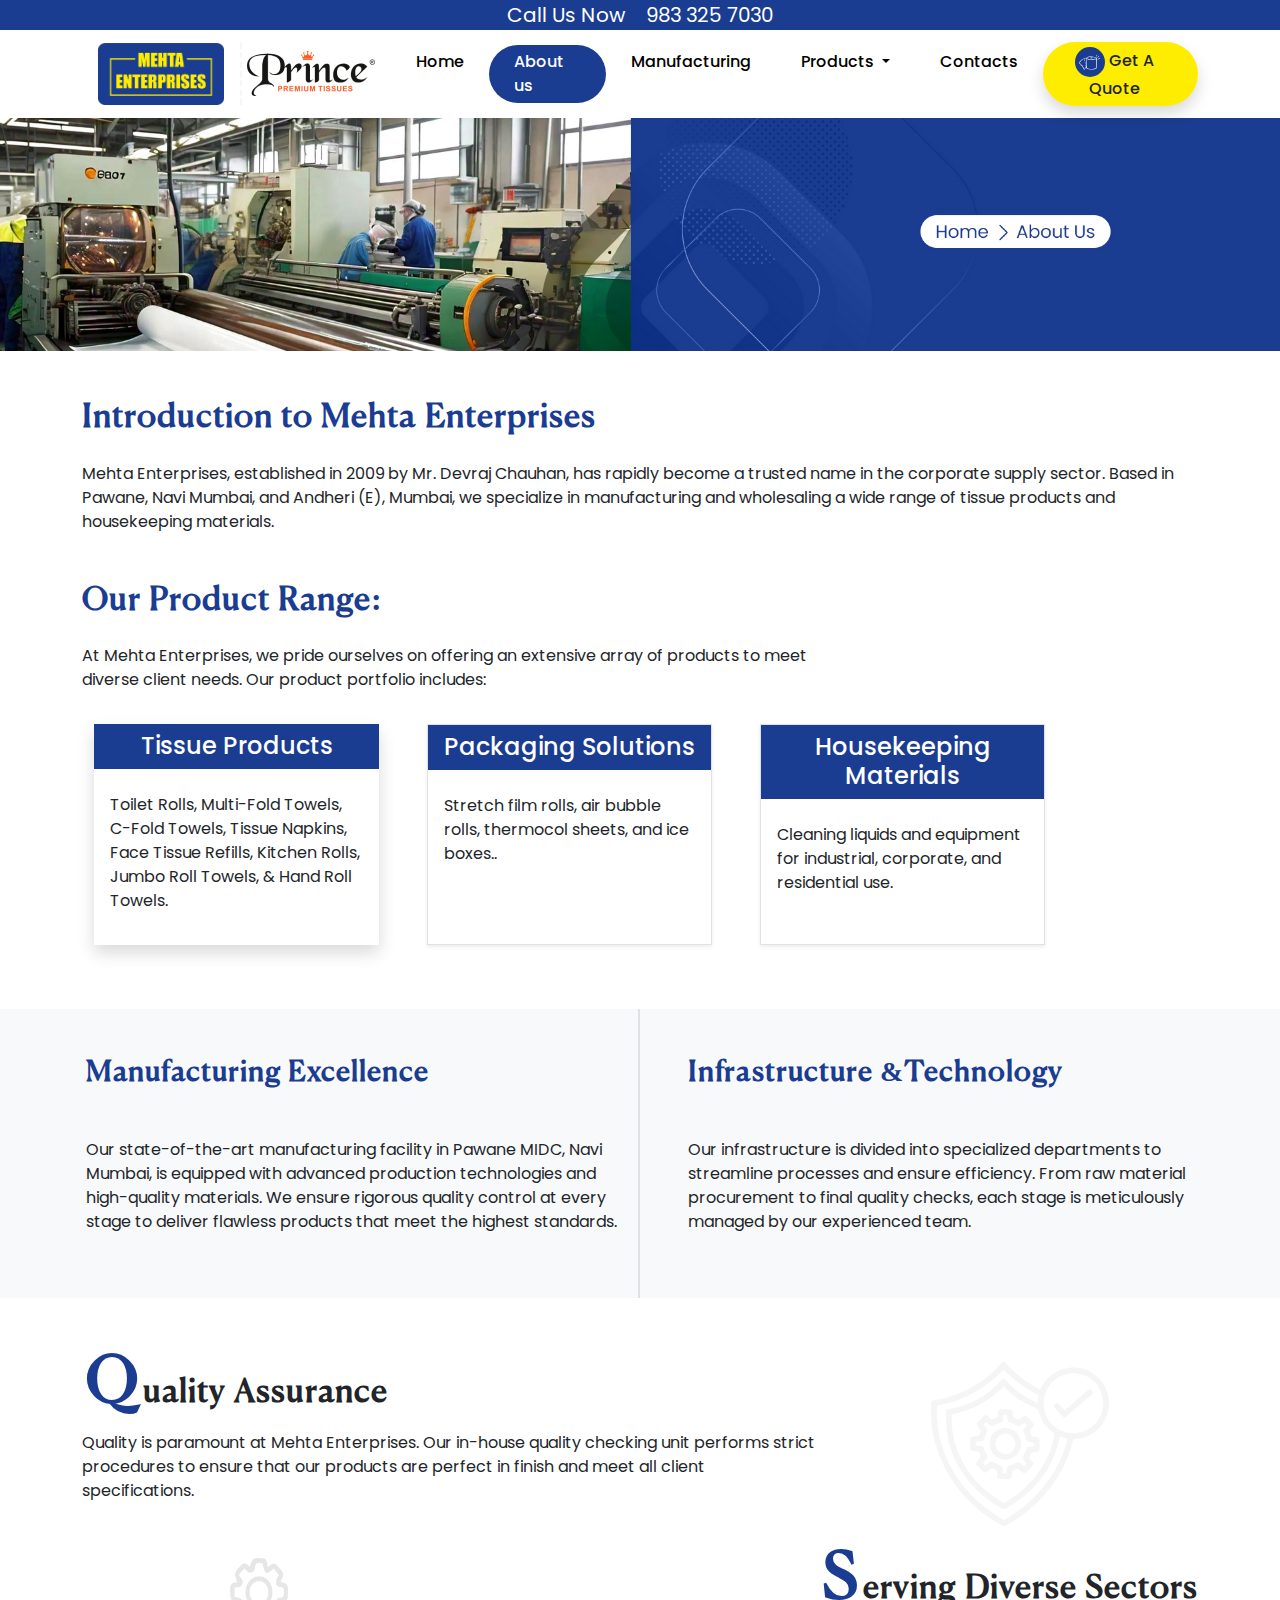
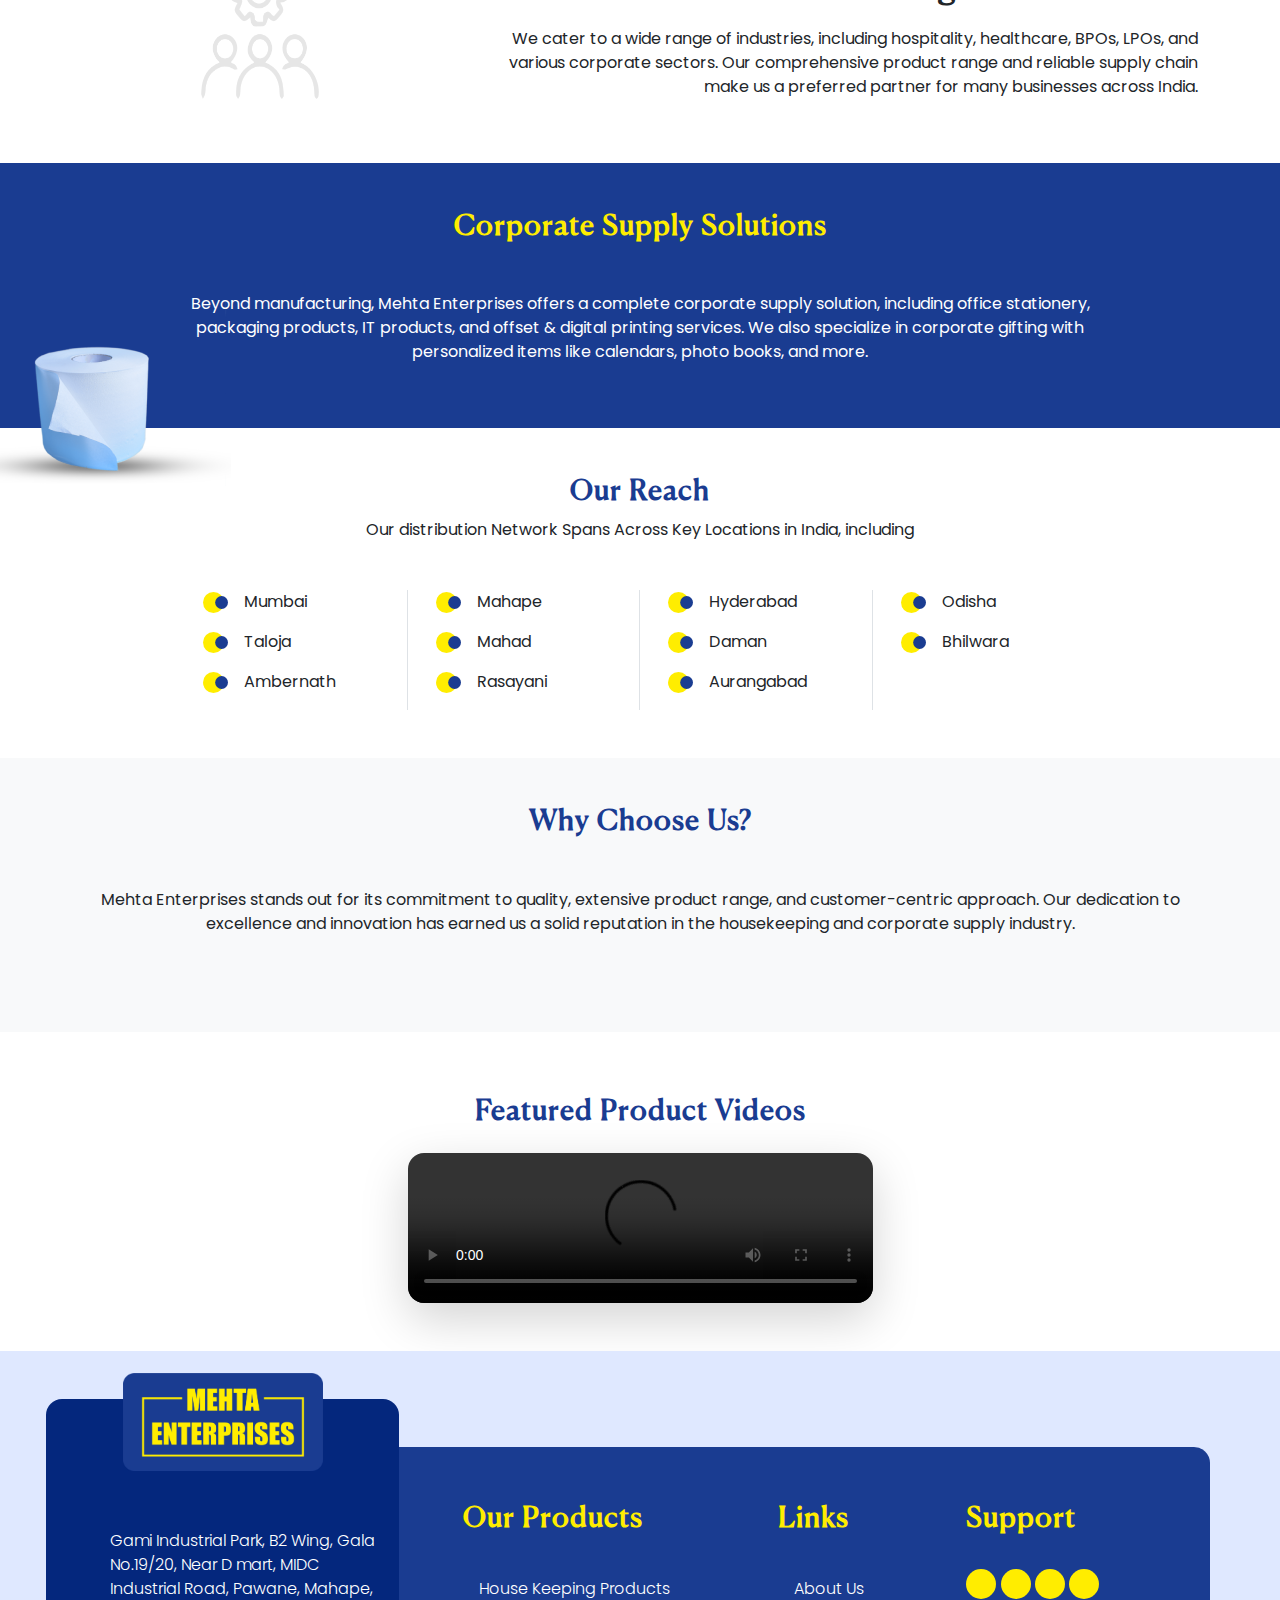
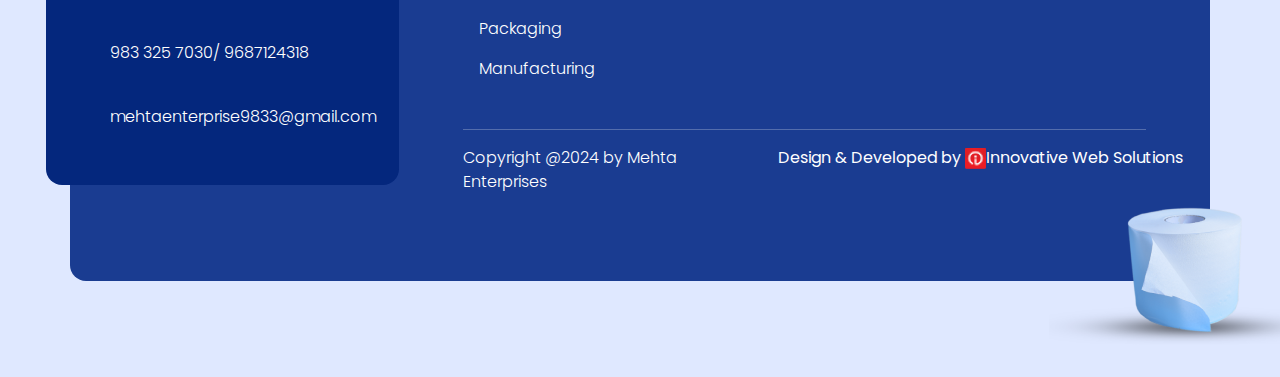
==== aboutus.html @ 8024a274 "about page created" ====
<!doctype html>
<html>
<head>
  <meta charset="UTF-8">
  <meta name="viewport" content="width=device-width, initial-scale=1.0">
  <link href="https://cdn.jsdelivr.net/npm/bootstrap@5.3.3/dist/css/bootstrap.min.css" rel="stylesheet" integrity="sha384-QWTKZyjpPEjISv5WaRU9OFeRpok6YctnYmDr5pNlyT2bRjXh0JMhjY6hW+ALEwIH" crossorigin="anonymous">
  <link rel="stylesheet" href="https://cdnjs.cloudflare.com/ajax/libs/font-awesome/6.5.2/css/all.min.css" integrity="sha512-SnH5WK+bZxgPHs44uWIX+LLJAJ9/2PkPKZ5QiAj6Ta86w+fsb2TkcmfRyVX3pBnMFcV7oQPJkl9QevSCWr3W6A==" crossorigin="anonymous" referrerpolicy="no-referrer" />
  <link rel="stylesheet" href="style.css">
</head>
<body>

    <div class="bg-primary text-white fs-5 text-center">Call Us Now <i class="fa-solid fa-phone-volume fs-6 mx-2 "></i> 983 325 7030</div>

    <nav class="navbar navbar-expand-lg bg-white">
        <div class="container">
          <a class="navbar-brand" href="#">
            <img src="./assets/mehta-logo.png" class="border-right-dashed px-3" alt="">
            <img src="./assets/prince-logo.png" alt="">
          </a>
          <button class="navbar-toggler" type="button" data-bs-toggle="collapse" data-bs-target="#navbarSupportedContent" aria-controls="navbarSupportedContent" aria-expanded="false" aria-label="Toggle navigation">
            <span class="navbar-toggler-icon"></span>
          </button>
          <div class="collapse navbar-collapse" id="navbarSupportedContent">
            <ul class="navbar-nav mx-auto mb-2 mb-lg-0">
              <li class="nav-item">
                <a class="nav-link" href="index.html">Home</a>
              </li>
              <li class="nav-item">
                <a class="nav-link active" aria-current="page" href="#"> About us</a>
              </li>
              <li class="nav-item">
                <a class="nav-link" href="#"> Manufacturing</a>
              </li>
              <li class="nav-item dropdown">
                <a class="nav-link dropdown-toggle" href="#" role="button" data-bs-toggle="dropdown" aria-expanded="false">
                  Products
                </a>
                <ul class="dropdown-menu">
                  <li><a class="dropdown-item" href="#">Action</a></li>
                  <li><a class="dropdown-item" href="#">Another action</a></li>
                  <li><hr class="dropdown-divider"></li>
                  <li><a class="dropdown-item" href="#">Something else here</a></li>
                </ul>
              </li>
              <li class="nav-item">
                <a class="nav-link" >Contacts</a>
              </li>
            </ul>
           <button class="btn shadow rounded-pill p-1  bg-warning fw-medium pe-3"> <img src="./assets/icons/tissue.svg" class="bg-primary rounded-circle hw-30 p-1" alt=""> Get A Quote <i class="fa-solid fa-arrow-right-long"></i></button>
          </div>
        </div>
    </nav>

    <div class="container-fluid p-0">
         <img src="./assets/banner/about.png" class="img-fluid w-100" alt="">
    </div>


    <section>
        <div class="container py-3 py-md-5">
            <h3 class="fs-canela-deck text-primary fs-2 mb-4">Introduction to Mehta Enterprises</h3>
            <p class="fs-6 mb-5">Mehta Enterprises, established in 2009 by Mr. Devraj Chauhan, has rapidly become a
                trusted name in the corporate supply sector. Based in Pawane, Navi Mumbai, and Andheri
                (E), Mumbai, we specialize in manufacturing and wholesaling a wide range of tissue
                products and housekeeping materials.</p>

            <h3 class="fs-canela-deck text-primary fs-2 mb-4">Our Product Range:</h3>
            <p class=" mb-0">At Mehta Enterprises, we pride ourselves on offering an extensive array of products to meet</p>
            <p>diverse client needs. Our product portfolio includes:</p>
            
            <div class="row">
                <div class="col-md-4 col-lg-3 p-0 my-3 mx-md-4 shadow">
                    <h4 class="text-center text-white bg-primary p-2">Tissue Products</h4>
                    <p class="p-3">Toilet Rolls, Multi-Fold Towels, C-Fold Towels, Tissue Napkins, Face Tissue
                        Refills, Kitchen Rolls, Jumbo Roll Towels, & Hand Roll Towels.</p>
                </div>
                <div class="col-md-4 col-lg-3 p-0 my-3 mx-md-4 border shadow-sm">
                    <h4 class="text-center text-white bg-primary p-2">Packaging Solutions</h4>
                    <p class="p-3">Stretch film rolls, air bubble rolls, thermocol sheets, and ice boxes..</p>
                </div>
                <div class="col-md-4 col-lg-3 p-0 my-3 mx-md-4 border shadow-sm">
                    <h4 class="text-center text-white bg-primary p-2">Housekeeping Materials</h4>
                    <p class="p-3">Cleaning liquids and equipment for industrial, corporate, and
                        residential use.</p>
                </div>
            </div>
        </div>
    </section>


    <section class="bg-light">
        <div class="container">
            <div class="row">
                <div class="col-lg-6 p-3 py-md-5 border-end border-2">
                    <h3 class="fs-canela-deck text-primary mb-4 mb-md-5">Manufacturing Excellence</h3>
                    <p>Our state-of-the-art manufacturing facility in Pawane MIDC, Navi Mumbai, is equipped with
                        advanced production technologies and high-quality materials. We ensure rigorous quality
                        control at every stage to deliver flawless products that meet the highest standards.</p>
                </div>
                <div class="col-lg-6 p-3 py-md-5 ps-lg-5">
                    <h3 class="fs-canela-deck text-primary mb-4 mb-md-5" >Infrastructure &Technology</h3>
                    <p>Our infrastructure is divided into specialized departments to streamline processes and
                        ensure efficiency. From raw material procurement to final quality checks, each stage is
                        meticulously managed by our experienced team.</p>
                </div>
            </div>
        </div>
    </section>



    <section>
        <div class="container py-3 py-md-5">
            <div class="row">
                <div class="col-md-8">
                    <h3 class="fs-2 fs-canela-deck" ><span class="display-3 fw-bolder text-primary p-1" >Q</span>uality Assurance</h3>
                    <p>Quality is paramount at Mehta Enterprises. Our in-house quality checking unit performs strict
                        procedures to ensure that our products are perfect in finish and meet all client specifications.</p>
                </div>
                <div class="col-md-4 py-3 d-flex justify-content-center align-content-center">
                    <img src="./assets/icons/quality.png" class="col-6 col-md-10 col-lg-6" alt="">
                </div>
           
                <div class="col-md-8 order-md-2 text-md-end">
                    <h3 class="fs-2 fs-canela-deck" ><span class="display-3 fw-bolder text-primary p-1" >S</span>erving Diverse Sectors</h3>
                    <p>We cater to a wide range of industries, including hospitality, healthcare, BPOs, LPOs, and
                        various corporate sectors. Our comprehensive product range and reliable supply chain make
                        us a preferred partner for many businesses across India.</p>
                    </div>
                    <div class="col-md-4 py-3 d-flex justify-content-center align-content-center">
                        <img src="./assets/icons/serving.png" class="col-4 col-md-8 col-lg-4" alt="">
                    </div>
            </div>
        </div>
    </section>


    <section class="bg-primary">
      <div class="container position-relative text-center py-3 py-md-5">
          <h3 class="fs-3 text-warning fs-canela-deck mb-4 mb-md-5">Corporate Supply Solutions</h3>
          <p class="text-white col-lg-10 mx-auto">Beyond manufacturing, Mehta Enterprises offers a complete corporate supply solution,
              including office stationery, packaging products,
              IT products, and offset & digital printing
              services. We also specialize in corporate gifting with personalized items like calendars,
              photo books, and more.</p>
          <img src="./assets/tissue.png" class="position-absolute tissue top-50" alt="">
      </div>
    </section> 


    <section>
      <div class="container py-3 py-md-5">
        <h3 class="text-center text-primary fs-canela-deck">Our Reach</h3>
        <p class="text-center mb-4 mb-md-5">Our distribution Network Spans Across Key Locations in India, including</p>
        <div class="row col-lg-10 mx-auto">
            <div class="col-md-6 col-lg-3 border-end ">
              <p><img src="./assets/icons/ourDot.svg" width="25px" class="mx-3" alt="">Mumbai</p>
              <p><img src="./assets/icons/ourDot.svg" width="25px" class="mx-3" alt="">Taloja</p>
              <p><img src="./assets/icons/ourDot.svg" width="25px" class="mx-3" alt="">Ambernath</p>
            </div>
            <div class="col-md-6 col-lg-3 border-end">
              <p><img src="./assets/icons/ourDot.svg" width="25px" class="mx-3" alt="">Mahape</p>
              <p><img src="./assets/icons/ourDot.svg" width="25px" class="mx-3" alt="">Mahad</p>
              <p><img src="./assets/icons/ourDot.svg" width="25px" class="mx-3" alt="">Rasayani</p>
            </div>
            <div class="col-md-6 col-lg-3 border-end">
              <p><img src="./assets/icons/ourDot.svg" width="25px" class="mx-3" alt="">Hyderabad</p>
              <p><img src="./assets/icons/ourDot.svg" width="25px" class="mx-3" alt="">Daman</p>
              <p><img src="./assets/icons/ourDot.svg" width="25px" class="mx-3" alt="">Aurangabad</p>
            </div>
            <div class="col-md-6 col-lg-3">
              <p><img src="./assets/icons/ourDot.svg" width="25px" class="mx-3" alt="">Odisha</p>
              <p><img src="./assets/icons/ourDot.svg" width="25px" class="mx-3" alt="">Bhilwara</p>
            </div>
        </div>
      </div>
    </section> 

    <section class="bg-light">
      <div class="container text-center py-3 py-md-5">
        <h3 class="fs-3 fs-canela-deck text-primary">Why Choose Us?</h3>
        <p class="my-4 my-md-5">Mehta Enterprises stands out for its commitment to quality, extensive product range, and
          customer-centric approach. Our dedication to excellence and innovation has earned us a
          solid reputation in the housekeeping and corporate supply industry.</p>
        </div>
      </section>
      
      <section>
        <div class="container py-3 py-md-5">
          <h3 class="fs-3 fs-canela-deck text-center py-3  text-primary">Featured Product Videos          </h3>
        <video controls class="col-12 col-md-5 rounded-4 shadow-lg d-block mx-auto">
          <source src="./assets/video/VID-20240801-WA0005.mp4" type="video/mp4">
        </video>
      </div>
    </section>


      <footer class="py-3 py-md-5">
        <div class="footer container rounded-4 p-3 text-white my-5 bg-primary position-relative">
          <div class="row mt-3">
            <div class="col-lg-4 position-relative">
              <div class="footerContact rounded-4 position-relative p-3 p-md-4">
                  <img src="./assets/mehta-logo.png" class="position-relative" alt="">
                  <div class="d-flex align-items-start pt-2 mb-3">
                    <i class="fa-solid lh-sm  mx-3 me-4 fs-3  fa-location-dot text-warning"></i>
                    <p> Gami Industrial Park, B2 Wing, Gala No.19/20, Near D mart, MIDC Industrial Road, Pawane, Mahape,</p>
                  </div>
                  <div class="d-flex align-items-start pt-2 mb-3">
                    <i class="fa-solid lh-sm  mx-3 me-4  fs-3 fa-phone-volume text-warning"></i>
                    <p>983 325 7030/ 9687124318</p>
                  </div>
                  <div class="d-flex align-items-start pt-2 mb-3">
                    <i class="fa-solid lh-sm  mx-3 me-4 fs-3  fa-envelope text-warning"></i>
                    <p><a href="mailTo:mehtaenterprise9833@gmail.com" target="_blank" class="text-decoration-none text-white">mehtaenterprise9833@gmail.com</a></p>
                  </div>
              </div>
            </div>
            <div class="col-lg-8">
              <div class="row pb-md-4">
                <div class="col-md-5">
                  <h3 class=" fs-canela-deck text-warning py-3 py-md-4">Our Products</h3>
                  <div class="d-flex align-items-center"><i class="fa-solid fa-arrow-right-long me-3"></i> <p class="my-2">House Keeping Products</p> </div>
                  <div class="d-flex align-items-center"><i class="fa-solid fa-arrow-right-long me-3"></i> <p class="my-2">Packaging</p> </div>
                  <div class="d-flex align-items-center"><i class="fa-solid fa-arrow-right-long me-3"></i> <p class="my-2">Manufacturing </p> </div>
                </div>
                <div class="col-md-3">
                  <h3 class=" fs-canela-deck text-warning py-3 py-md-4">Links</h3>
                  <div class="d-flex align-items-center"><i class="fa-solid fa-arrow-right-long me-3"></i> <p class="my-2">About Us </p> </div>
                </div>
                <div class="col-md-4">
                  <h3 class=" fs-canela-deck text-warning py-3 py-md-4">Support</h3>
                  <div class="d-flex justify-content-between col-7 icons">
                    <a href=""><i class="fa-brands fa-facebook-f"></i></a>
                    <a href=""><i class="fa-brands fa-twitter"></i></a>
                    <a href=""><i class="fa-brands fa-linkedin-in"></i></a>
                    <a href=""><i class="fa-brands fa-instagram"></i></a>
                  </div>
                </div>
              </div>
              <hr class="me-md-5"/>
              <div class="row">
                <div class="col-lg-5">
                  <p>Copyright @2024 by Mehta Enterprises</p>
                </div>
                <div class="col-lg-7">
                  Design & Developed by <img src="./assets/innovativeicon.png" alt=""><a href="https://innovativewebs.net/" target="_blank" class="text-decoration-none text-white"  >Innovative Web Solutions</a>
                </div>
              </div>
            </div>
          </div>
          <img src="./assets/tissue.png" class="position-absolute tissue2" alt="">

        </div>
      </footer>






      <script src="https://code.jquery.com/jquery-3.7.1.min.js" integrity="sha256-/JqT3SQfawRcv/BIHPThkBvs0OEvtFFmqPF/lYI/Cxo=" crossorigin="anonymous"></script>
      <script src="https://cdn.jsdelivr.net/npm/bootstrap@5.3.3/dist/js/bootstrap.bundle.min.js" integrity="sha384-YvpcrYf0tY3lHB60NNkmXc5s9fDVZLESaAA55NDzOxhy9GkcIdslK1eN7N6jIeHz" crossorigin="anonymous"></script>

 

</body>
</html>
---- style.css ----
@import url('https://fonts.googleapis.com/css2?family=Poppins:ital,wght@0,100;0,200;0,300;0,400;0,500;0,600;0,700;0,800;0,900;1,100;1,200;1,300;1,400;1,500;1,600;1,700;1,800;1,900&display=swap');

@font-face{
    font-family: 'Canela-Deck';
    src: url('./assets/font/CanelaDeck-Regular-Trial.otf');
}
@font-face{
    font-family: 'Canela';
    src: url('./assets/font/Canela-Regular-Trial.otf');
}

:root{
    --primary-color:#1A3C91;
    --yellow-color:#FFED00;
    --gray-color:#F6F6F6;
}
body{
    font-family: "Poppins", sans-serif;
}
p{
    font-weight:400
}
.bg-primary{
    background-color: var(--primary-color) !important;
}
.text-primary{
    color: var(--primary-color) !important;
}
.bg-secondary{
    background-color: var(--gray-color) !important;
}
.bg-warning{
    background-color: var(--yellow-color) !important;
}
.text-warning{
    color: var(--yellow-color) !important;
}
.border-right-dashed{
    border-right: 2px dashed var(--gray-color) !important;
}
.hw-30{
    height: 30px;
    width: 30px;
}
.nav-link{
    padding: 5px 25px !important;
    color: black;
    font-weight: 500;
}
.theme-btn{
    background-color: var(--primary-color);
    color: var(--yellow-color);
    border:1px solid  var(--yellow-color);
    border-radius: 30px 0 30px 0;
    padding: 10px 20px;
}
.theme-btn:hover{
    background-color: var(--yellow-color);
    color: var(--primary-color);
}
.navbar-brand img{
    max-width: 160px !important
}
.navbar .active{
    background-color: var(--primary-color);
    border-radius: 40px;
    color: white !important;
}
.fs-canela-deck{
    font-family:'Canela-Deck';
    font-weight: 700;
    letter-spacing: 1px;
}
.fs-canela{
    font-family:'Canela';
    font-weight: 500;
}
@media (max-width:500px){
    .navbar-brand img{
        max-width: 100px !important
    }
    
}





.carousel-caption {
    text-align: start;
}
.carousel>button{
    top:300px;
    opacity: 1;
    font-size: 24px;
}

.carousel-control-next, .carousel-control-prev{
    width: 0%;    
}
.carousel-control-prev {
    left: 17%;
}
.carousel-control-next {
    left: 20%;
}
.carousel-indicators{
    display: none;
}
@media (max-width:768px){
    .carousel>button{
        top:24vw;
    }
    .carousel-control-next {
        left: 22%;
    }
}
@media (max-width:500px){
    .carousel *{
        text-align: center !important;
    }
    .carousel h1{
        font-size: 18px;
    }
    .carousel .theme-btn{
        border-radius: 20px 0 20px 0;
        padding: 5px 10px;
        font-size: 12px;
    }
    .carousel>button{
        top:30px;
        font-size: 14px;
    }
    .carousel-control-next {
        left: 22%;
    }
}






.aboutUs{
    border-radius: 100px 0 100px 0;
    height: 480px;
    top: -50px;
    position: relative;
    overflow: hidden;
}
.before-dash{
    position: relative;
}
.before-dash::before{
    position: absolute;
    content: "-";
    left: -30px;
    font-size: 50px;
    line-height: 40px;
    top: 0;
}
.aboutUs .outline{
    right: 90px;
    top: -30px;
    width: 250px;
    height: 300px;
}
.aboutUs .image1{
    width: 250px;
}
.aboutUs .image2{
    width: 100px;
    top: 220px;
    left: -50px;
}
.tissue{
    bottom: -5%;
    left: -10%;
}
.aboutUs img.bottom{
    z-index: 1;
    bottom: -50px;
    right: -50px;
    width: 500px;
}
.aboutUs *{
    z-index: 2;
}

@media (max-width:768px) {
    .aboutUs{
        height: 900px;
        top: -20px;
        border-radius: 50px 0 ;
    }
    .aboutUs .image1{
        left: 100px;
    }
    .aboutUs .image2{
        left: 40px;
    }
    .aboutUs img.bottom{
        width: 400px;
    }
}

@media (max-width:500px) {
    .aboutUs{
        height: 800px;
        top: 20px;
    }
    .aboutUs .outline{
        top:10px;
        left: 100px;
        width: 60%;
        height: 200px;
    }
    .aboutUs .image1{
        top:40px;
        left: 10%;
        width: 70%;
    }
    .aboutUs .image2{
        left: 0%;
        top: 200px;
        width: 30%;
    }
    .before-dash::before{
        font-size: 50px;
        line-height: 20px;
    }
    .tissue{
        height: 150px;
        width: 150px;
        bottom: -10%;
        left: -10%;
    }
    .aboutUs img.bottom{
        width: 300px;
    }
}


.owl-carousel .inner{
    border: 2px solid var(--primary-color);
    background-color: white;
    margin: 30px;
    height: 230px;
    width: 230px;
    display: flex;
    margin: auto;
}
.products .inner{
    border-radius: 30px 0;
}
.packaging .inner{
    border-radius:50%;
}
.custom-prev, .custom-next {
    position: absolute;
    top: 50%;
    transform: translateY(-50%);
    background: #D9D9D9;
    color: var(--primary-color);
    height: 40px;
    width: 40px;
    font-size: 20px;
    text-align: center;
    line-height: 40px;
    cursor: pointer;
    z-index: 99;
    border-radius: 50%;
    font-weight: 100;
    font-family: none;
}

.custom-prev {
    left: 10px;
}

.custom-next {
    right: 10px;
}

.custom-prev:hover, .custom-next:hover{
    background-color: var(--primary-color);
    color: var(--gray-color) !important;
}






.clientList div{
    width: 18%;
    padding:2% 3%;
    border-right: 1px dashed gray;
}
@media (min-width:769px){
    .clientList div:last-child{
        border-right: none;
    }
}

@media (max-width:768px){
    .clientList div{
        width: 25%;
        padding:2%;
        border: 1px dashed gray;
    }
}
@media (max-width:500px){
    .clientList div{
        width: 50%;
        padding:2%;
    }
}


.manufacturingSection{
    overflow: hidden;
}

.manufacturingSection .top{
    left: 0;
    top: -50px;
    opacity: 0.5;
}
.manufacturingSection .bottom{
    right: -50px;
    bottom: -50px;
    opacity: 0.5;

}
.manufacturing div{
    margin: 20px;
}
.manufacturing img{
    height: 300px;
    width: 300px;
}
@media (max-width:768px){
    .manufacturing img{
        height: 200px;
        width: 200px;
    }
    .manufacturingSection .top,.manufacturingSection .bottom{
        width: 50% ;
    }
}
@media (max-width:500px){
    .manufacturing div{
        margin: 10px;
        font-size: 14px;
    }
    .manufacturing img{
        height: 100px;
        width: 100px;
    }
  
}
form input,form textarea{
    border: 1.5px solid rgba(93, 93, 93, 0.177);
    border-radius: 4px;
}
footer{
    background-color: #DFE8FF;
    overflow: hidden;
    
}
.footerContact{
    background-color: #04277D;
    top: -80px;
    left: -40px;
}
.footerContact img{
    width: 200px;
    bottom: 50px;
    left: 50%;
    transform: translateX(-50%);
}
.footerContact i{
    font-size: 20px;
}
.icons a{
    color: var(--primary-color);
    background-color: var(--yellow-color);
    height: 30px;
    width: 30px;
    font-size: 20px;
    line-height: 30px;
    text-align: center;
    border-radius: 50%;
}
footer .tissue2{
    right: -10% ;
    bottom: -20% ;
}

footer p{
    font-weight: 300;
}
footer i{
    font-weight: 100;
}

@media (max-width:768px){
    footer .tissue2{
        right: 0% ;
        bottom: -0% ;
        height: 120px;
        width: 120px;
    }
    .footerContact{
        left: 0px;
    }
}
@media (max-width:500px){
    footer .tissue2{
        right: -2% ;
        bottom: -5% ;
    }
    .footerContact{
        top: -10px;
    }
}
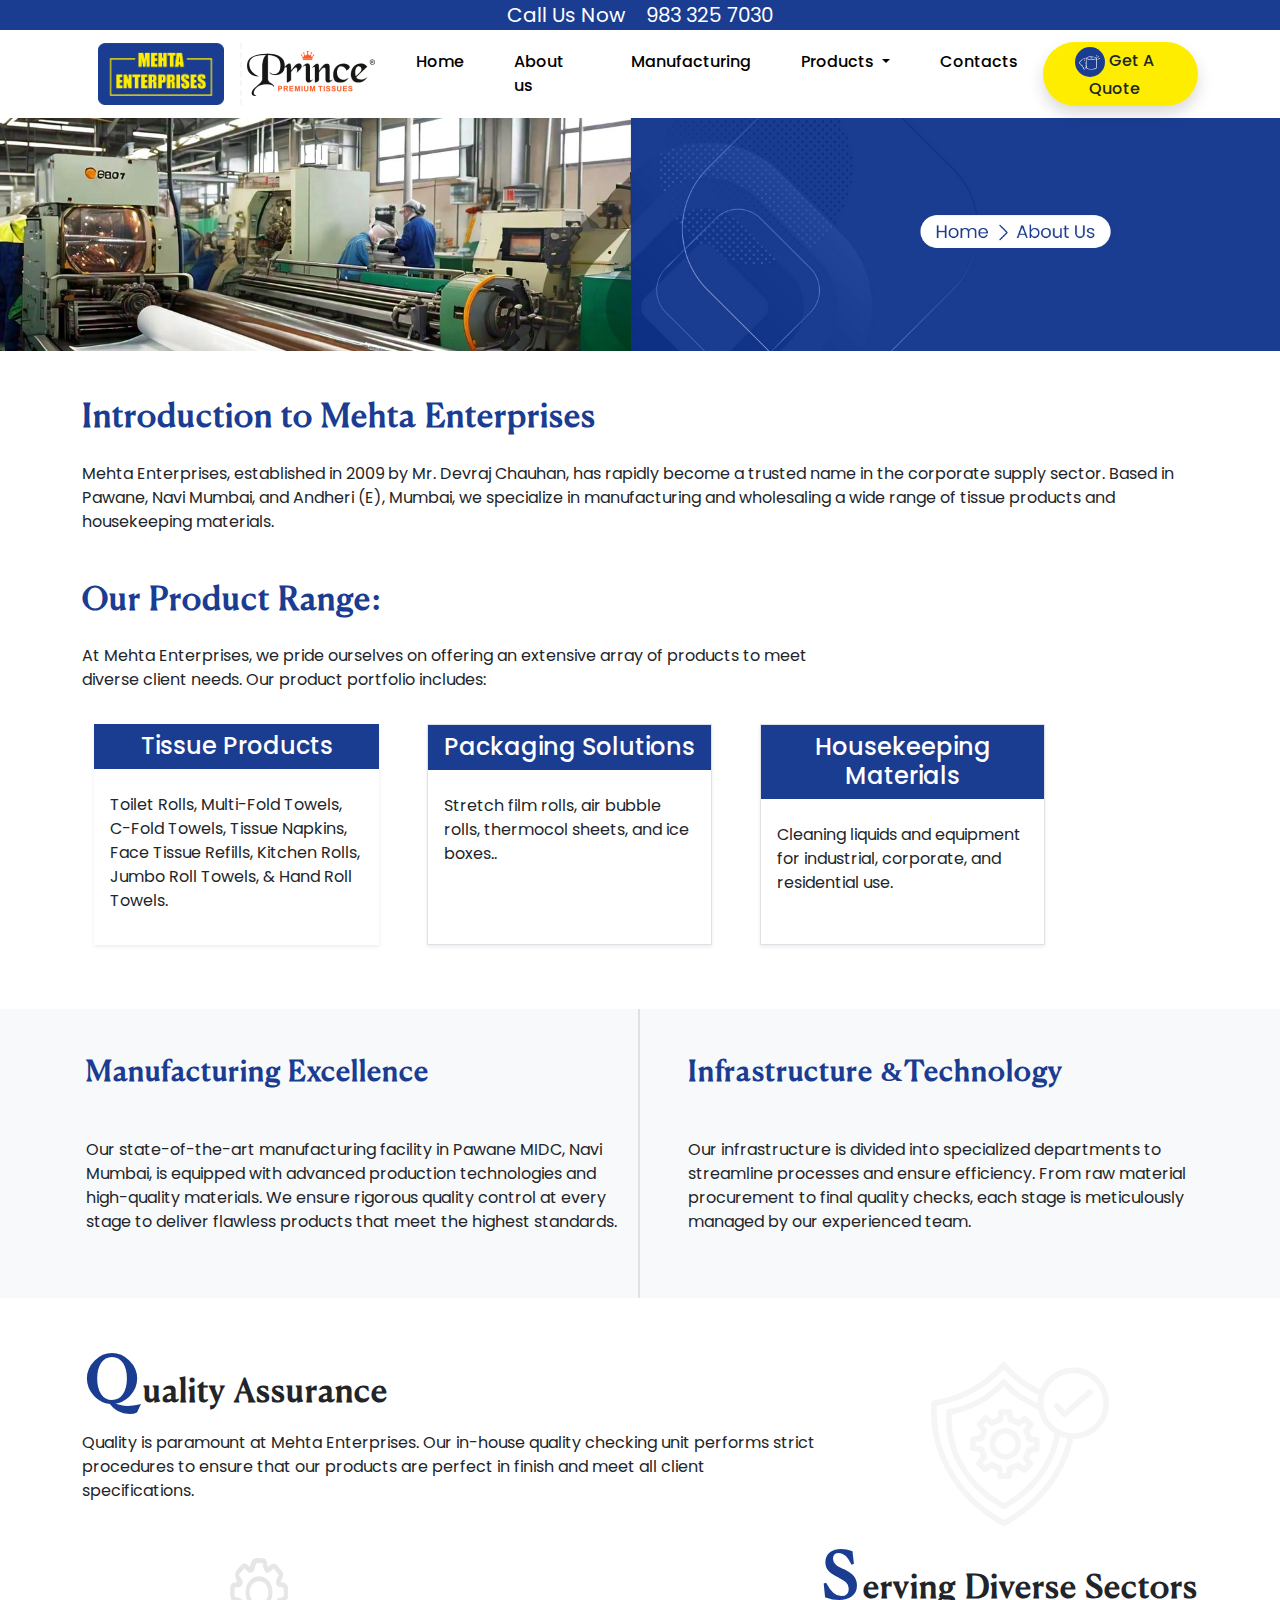
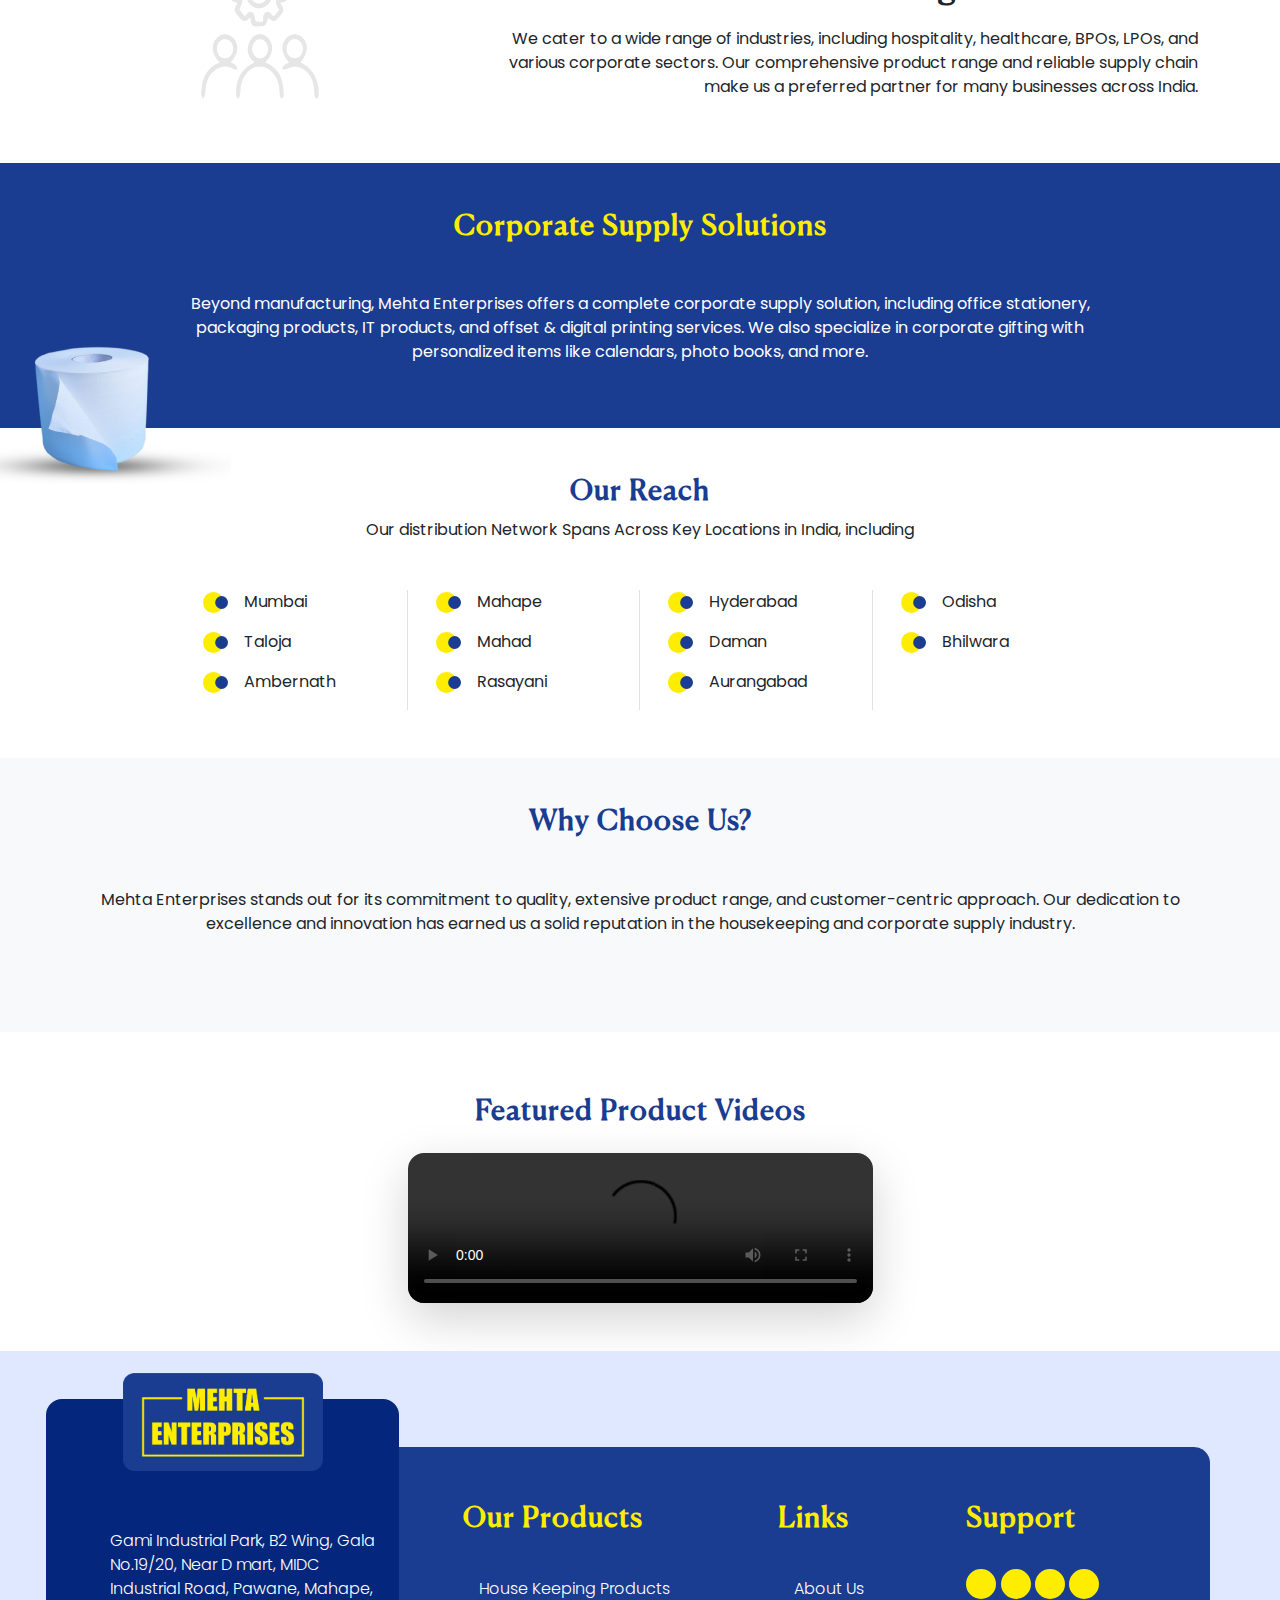
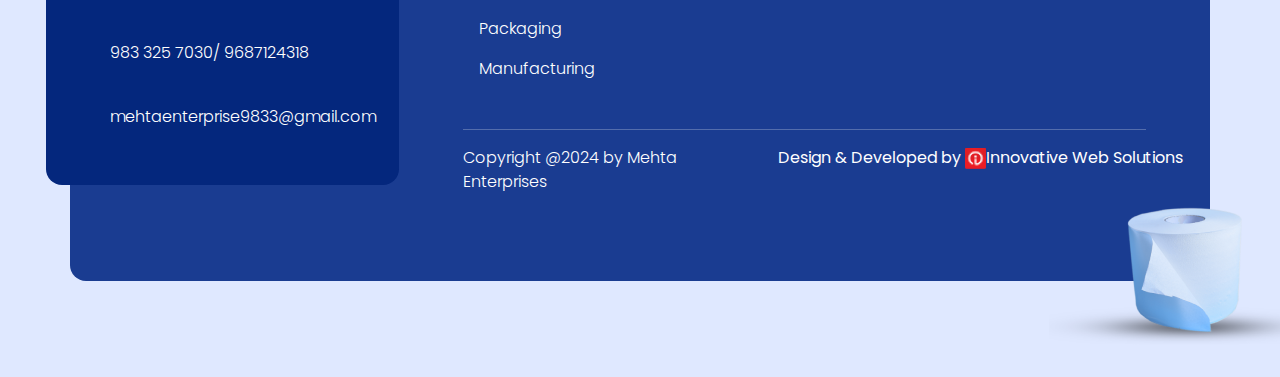
==== commit 105c0d99: "manufacturing page created" ====
--- a/aboutus.html
+++ b/aboutus.html
@@ -9,47 +9,46 @@
 </head>
 <body>
 
-    <div class="bg-primary text-white fs-5 text-center">Call Us Now <i class="fa-solid fa-phone-volume fs-6 mx-2 "></i> 983 325 7030</div>
-
-    <nav class="navbar navbar-expand-lg bg-white">
-        <div class="container">
-          <a class="navbar-brand" href="#">
-            <img src="./assets/mehta-logo.png" class="border-right-dashed px-3" alt="">
-            <img src="./assets/prince-logo.png" alt="">
-          </a>
-          <button class="navbar-toggler" type="button" data-bs-toggle="collapse" data-bs-target="#navbarSupportedContent" aria-controls="navbarSupportedContent" aria-expanded="false" aria-label="Toggle navigation">
-            <span class="navbar-toggler-icon"></span>
-          </button>
-          <div class="collapse navbar-collapse" id="navbarSupportedContent">
-            <ul class="navbar-nav mx-auto mb-2 mb-lg-0">
-              <li class="nav-item">
-                <a class="nav-link" href="index.html">Home</a>
-              </li>
-              <li class="nav-item">
-                <a class="nav-link active" aria-current="page" href="#"> About us</a>
-              </li>
-              <li class="nav-item">
-                <a class="nav-link" href="#"> Manufacturing</a>
-              </li>
-              <li class="nav-item dropdown">
-                <a class="nav-link dropdown-toggle" href="#" role="button" data-bs-toggle="dropdown" aria-expanded="false">
-                  Products
-                </a>
-                <ul class="dropdown-menu">
-                  <li><a class="dropdown-item" href="#">Action</a></li>
-                  <li><a class="dropdown-item" href="#">Another action</a></li>
-                  <li><hr class="dropdown-divider"></li>
-                  <li><a class="dropdown-item" href="#">Something else here</a></li>
-                </ul>
-              </li>
-              <li class="nav-item">
-                <a class="nav-link" >Contacts</a>
-              </li>
-            </ul>
-           <button class="btn shadow rounded-pill p-1  bg-warning fw-medium pe-3"> <img src="./assets/icons/tissue.svg" class="bg-primary rounded-circle hw-30 p-1" alt=""> Get A Quote <i class="fa-solid fa-arrow-right-long"></i></button>
-          </div>
-        </div>
-    </nav>
+  <div class="bg-primary text-white fs-5 text-center">Call Us Now <i class="fa-solid fa-phone-volume fs-6 mx-2 "></i> 983 325 7030</div>
+
+  <nav class="navbar navbar-expand-lg bg-white">
+      <div class="container">
+        <a class="navbar-brand" href="#">
+          <img src="./assets/mehta-logo.png" class="border-right-dashed px-3" alt="">
+          <img src="./assets/prince-logo.png" alt="">
+        </a>
+        <button class="navbar-toggler" type="button" data-bs-toggle="collapse" data-bs-target="#navbarSupportedContent" aria-controls="navbarSupportedContent" aria-expanded="false" aria-label="Toggle navigation">
+          <span class="navbar-toggler-icon"></span>
+        </button>
+        <div class="collapse navbar-collapse" id="navbarSupportedContent">
+          <ul class="navbar-nav mx-auto mb-2 mb-lg-0">
+            <li class="nav-item">
+              <a class="nav-link" href="index.html">Home</a>
+            </li>
+            <li class="nav-item">
+              <a class="nav-link" href="aboutus.html"> About us</a>
+            </li>
+            <li class="nav-item">
+              <a class="nav-link" href="manufacturing.html"> Manufacturing</a>
+            </li>
+            <li class="nav-item dropdown">
+              <a class="nav-link dropdown-toggle" href="#" role="button" data-bs-toggle="dropdown" aria-expanded="false">
+                Products
+              </a>
+              <ul class="dropdown-menu">
+                <li><a class="dropdown-item" href="housekeeping.html">Housekeeping Products</a></li>
+                <li><a class="dropdown-item" href="tissues.html">Tissues</a></li>
+                <li><a class="dropdown-item" href="packaging.html">Packaging</a></li>
+              </ul>
+            </li>
+            <li class="nav-item">
+              <a class="nav-link" href="contact.html">Contacts</a>
+            </li>
+          </ul>
+         <button class="btn shadow rounded-pill p-1  bg-warning fw-medium pe-3"> <img src="./assets/icons/tissue.svg" class="bg-primary rounded-circle hw-30 p-1" alt=""> Get A Quote <i class="fa-solid fa-arrow-right-long"></i></button>
+        </div>
+      </div>
+  </nav>
 
     <div class="container-fluid p-0">
          <img src="./assets/banner/about.png" class="img-fluid w-100" alt="">
@@ -69,16 +68,16 @@
             <p>diverse client needs. Our product portfolio includes:</p>
             
             <div class="row">
-                <div class="col-md-4 col-lg-3 p-0 my-3 mx-md-4 shadow">
+                <div class="col-md-4 col-lg-3 p-0 my-3 mx-md-4 shadow-sm hover-shadow">
                     <h4 class="text-center text-white bg-primary p-2">Tissue Products</h4>
                     <p class="p-3">Toilet Rolls, Multi-Fold Towels, C-Fold Towels, Tissue Napkins, Face Tissue
                         Refills, Kitchen Rolls, Jumbo Roll Towels, & Hand Roll Towels.</p>
                 </div>
-                <div class="col-md-4 col-lg-3 p-0 my-3 mx-md-4 border shadow-sm">
+                <div class="col-md-4 col-lg-3 p-0 my-3 mx-md-4 border shadow-sm hover-shadow">
                     <h4 class="text-center text-white bg-primary p-2">Packaging Solutions</h4>
                     <p class="p-3">Stretch film rolls, air bubble rolls, thermocol sheets, and ice boxes..</p>
                 </div>
-                <div class="col-md-4 col-lg-3 p-0 my-3 mx-md-4 border shadow-sm">
+                <div class="col-md-4 col-lg-3 p-0 my-3 mx-md-4 border shadow-sm hover-shadow  ">
                     <h4 class="text-center text-white bg-primary p-2">Housekeeping Materials</h4>
                     <p class="p-3">Cleaning liquids and equipment for industrial, corporate, and
                         residential use.</p>
--- a/style.css
+++ b/style.css
@@ -35,8 +35,36 @@
 .text-warning{
     color: var(--yellow-color) !important;
 }
+.text-orange{
+    color: #FA5B23 !important;
+}
+.heading{
+    position: relative;
+    display: inline-block;
+    z-index: 2;
+    padding: 0 5px;
+}
+.heading::before{
+    position: absolute;
+    content: "";
+    display: block;
+    height: 10px;
+    width: 100%;
+    background-color:#FFED00;
+    top: 50%;
+    left: 50%;
+    transform: translateX(-50%);
+    z-index: -1;
+}
 .border-right-dashed{
     border-right: 2px dashed var(--gray-color) !important;
+}
+.hover-shadow{
+    transition: all .3s;
+}
+.hover-shadow:hover{
+box-shadow: 0 0 15px -3px rgba(119, 119, 119, 0.768) !important;
+transform: scale(1.02);
 }
 .hw-30{
     height: 30px;
@@ -424,4 +452,43 @@
     .footerContact{
         top: -10px;
     }
+}
+
+.contactForm button{
+    border-radius:  0 10px;
+}
+@media  (width>768px){
+    .contactForm{
+        position: absolute;
+    }
+}
+.owl-nav{
+    text-align: end;
+    padding-right: 5%;
+}
+.owl-nav button{
+    color: white !important;
+    font-size: 30px !important;
+    width: 30px;
+    height: 30px;
+    line-height: 30px !important;
+    border-radius: 50%;
+    font: 100 !important;
+    margin:10px 5px;
+}
+
+.owl-nav button:first-child{
+    background-color: #cacacab5 !important;
+}
+.owl-nav button:last-child{
+    background-color: #04277D !important;
+}
+.lb-outerContainer{
+    background-color: transparent;
+}
+.lb-image{
+    border: none !important;
+}
+.lb-data .lb-close{
+    background-size: 60% 60%;
 }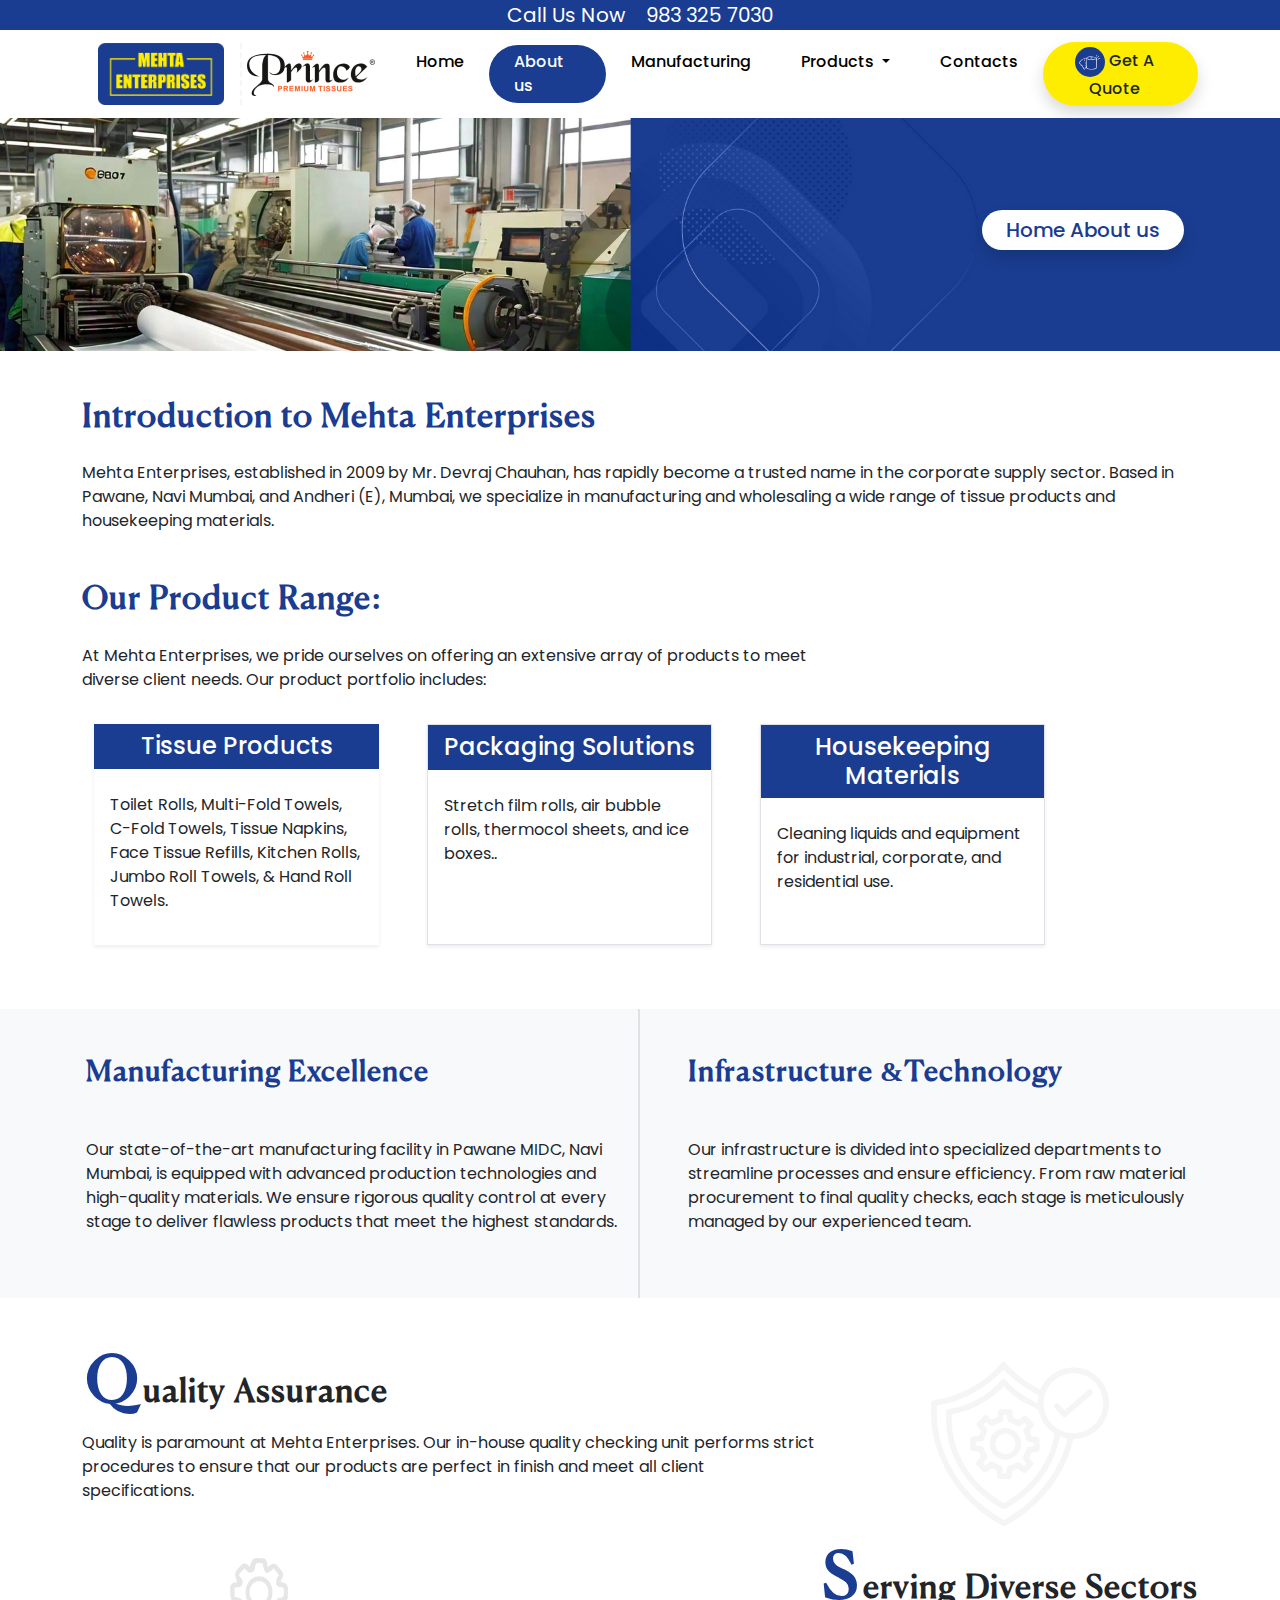
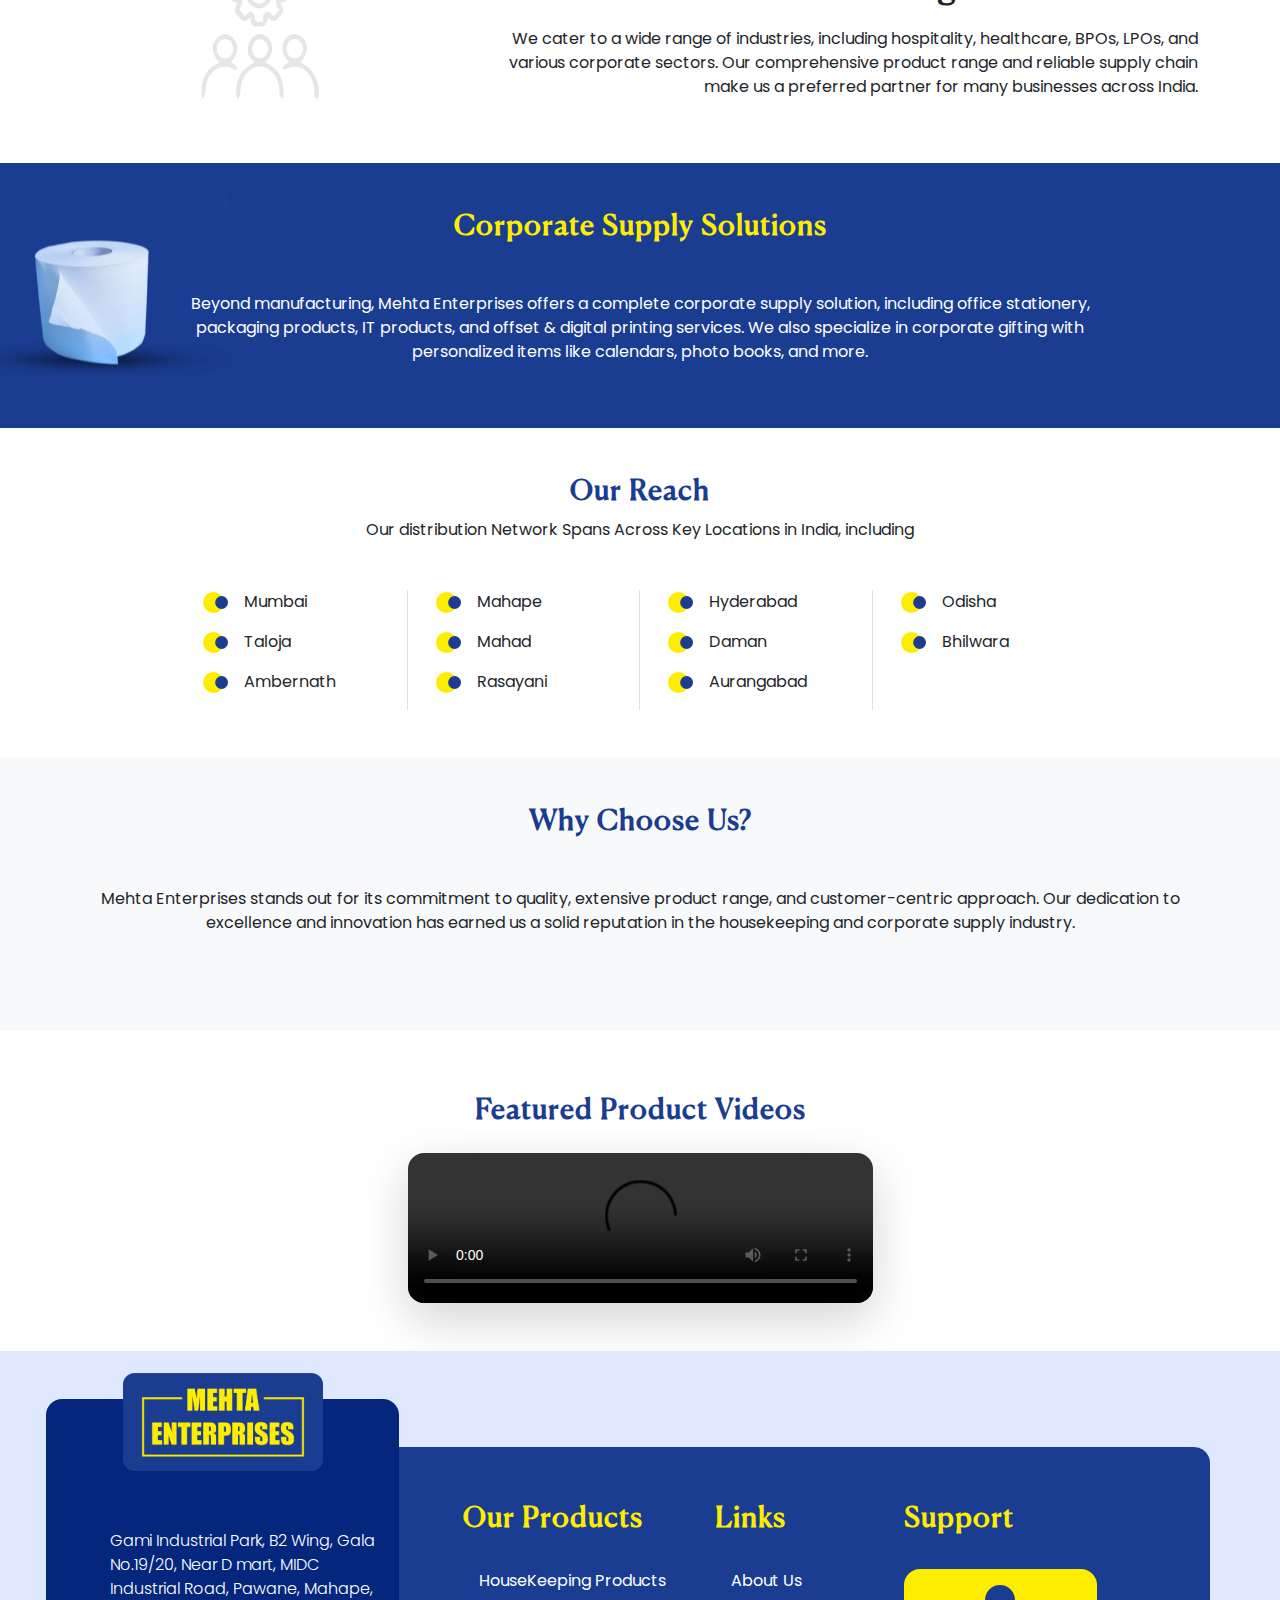
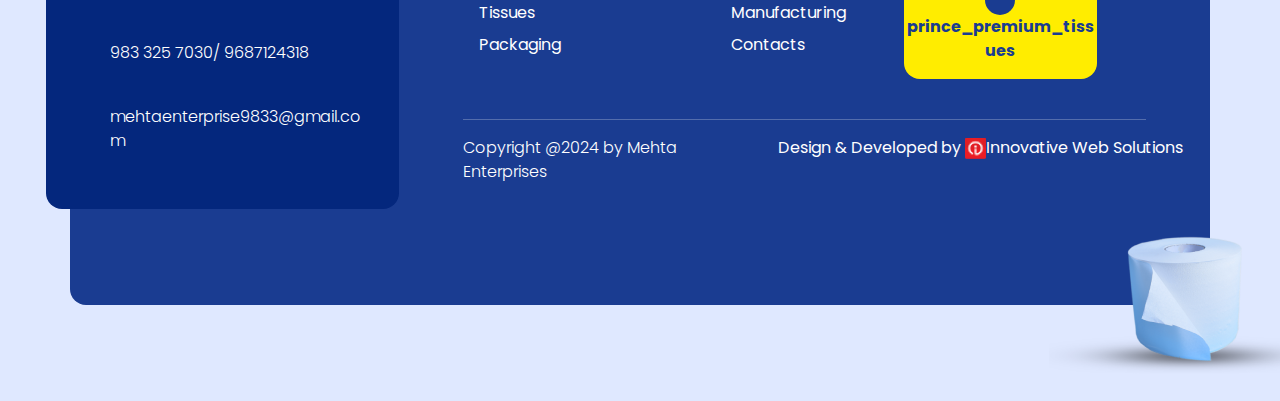
==== commit b9f3e1ca: "products updated" ====
--- a/aboutus.html
+++ b/aboutus.html
@@ -3,6 +3,8 @@
 <head>
   <meta charset="UTF-8">
   <meta name="viewport" content="width=device-width, initial-scale=1.0">
+  <link rel="shortcut icon" href="./assets/favicon.png" type="image/x-icon">
+  <title>Mehta Enterprises</title>
   <link href="https://cdn.jsdelivr.net/npm/bootstrap@5.3.3/dist/css/bootstrap.min.css" rel="stylesheet" integrity="sha384-QWTKZyjpPEjISv5WaRU9OFeRpok6YctnYmDr5pNlyT2bRjXh0JMhjY6hW+ALEwIH" crossorigin="anonymous">
   <link rel="stylesheet" href="https://cdnjs.cloudflare.com/ajax/libs/font-awesome/6.5.2/css/all.min.css" integrity="sha512-SnH5WK+bZxgPHs44uWIX+LLJAJ9/2PkPKZ5QiAj6Ta86w+fsb2TkcmfRyVX3pBnMFcV7oQPJkl9QevSCWr3W6A==" crossorigin="anonymous" referrerpolicy="no-referrer" />
   <link rel="stylesheet" href="style.css">
@@ -26,7 +28,7 @@
               <a class="nav-link" href="index.html">Home</a>
             </li>
             <li class="nav-item">
-              <a class="nav-link" href="aboutus.html"> About us</a>
+              <a class="nav-link active" href="aboutus.html"> About us</a>
             </li>
             <li class="nav-item">
               <a class="nav-link" href="manufacturing.html"> Manufacturing</a>
@@ -45,13 +47,16 @@
               <a class="nav-link" href="contact.html">Contacts</a>
             </li>
           </ul>
-         <button class="btn shadow rounded-pill p-1  bg-warning fw-medium pe-3"> <img src="./assets/icons/tissue.svg" class="bg-primary rounded-circle hw-30 p-1" alt=""> Get A Quote <i class="fa-solid fa-arrow-right-long"></i></button>
+         <a href="tel:+9833257030" class="btn shadow rounded-pill p-1  bg-warning fw-medium pe-3"> <img src="./assets/icons/tissue.svg" class="bg-primary rounded-circle hw-30 p-1" alt=""> Get A Quote <i class="fa-solid fa-arrow-right-long"></i></a>
         </div>
       </div>
   </nav>
 
-    <div class="container-fluid p-0">
-         <img src="./assets/banner/about.png" class="img-fluid w-100" alt="">
+    <div class="container-fluid p-0 position-relative">
+         <img src="./assets/banner/about.jpg" class="img-fluid w-100" alt="">
+          <div class="position-absolute top-50 me-5 end-0">
+           <h3 class="bg-white me-md-5 rounded-pill shadow fs-5 p-2 px-4 text-primary">Home <i class="fa-solid fa-chevron-right"></i> About us</h3>
+         </div>        
     </div>
 
 
@@ -194,49 +199,49 @@
     </section>
 
 
-      <footer class="py-3 py-md-5">
+      <footer class="py-3 py-md-5 text-break">
         <div class="footer container rounded-4 p-3 text-white my-5 bg-primary position-relative">
           <div class="row mt-3">
             <div class="col-lg-4 position-relative">
               <div class="footerContact rounded-4 position-relative p-3 p-md-4">
                   <img src="./assets/mehta-logo.png" class="position-relative" alt="">
                   <div class="d-flex align-items-start pt-2 mb-3">
-                    <i class="fa-solid lh-sm  mx-3 me-4 fs-3  fa-location-dot text-warning"></i>
+                    <i class="fa-solid lh-sm  mx-1 mx-md-3 me-2 me-md-4 fs-3  fa-location-dot text-warning"></i>
                     <p> Gami Industrial Park, B2 Wing, Gala No.19/20, Near D mart, MIDC Industrial Road, Pawane, Mahape,</p>
                   </div>
                   <div class="d-flex align-items-start pt-2 mb-3">
-                    <i class="fa-solid lh-sm  mx-3 me-4  fs-3 fa-phone-volume text-warning"></i>
+                    <i class="fa-solid lh-sm  mx-1 mx-md-3 me-2 me-md-4  fs-3 fa-phone-volume text-warning"></i>
                     <p>983 325 7030/ 9687124318</p>
                   </div>
                   <div class="d-flex align-items-start pt-2 mb-3">
-                    <i class="fa-solid lh-sm  mx-3 me-4 fs-3  fa-envelope text-warning"></i>
+                    <i class="fa-solid lh-sm  mx-1 mx-md-3 me-2 me-md-4 fs-3  fa-envelope text-warning"></i>
                     <p><a href="mailTo:mehtaenterprise9833@gmail.com" target="_blank" class="text-decoration-none text-white">mehtaenterprise9833@gmail.com</a></p>
                   </div>
               </div>
             </div>
             <div class="col-lg-8">
               <div class="row pb-md-4">
+                <div class="col-md-4">
+                  <h3 class="fs-canela-deck text-warning py-3 py-md-4">Our Products</h3>
+                  <a href="housekeeping.html" class="my-2 d-block text-white text-decoration-none"><i class="fa-solid fa-arrow-right-long me-3"></i> HouseKeeping Products</a>
+                  <a href="tissues.html" class="my-2 d-block text-white text-decoration-none"><i class="fa-solid fa-arrow-right-long me-3"></i> Tissues</a>
+                  <a href="packaging.html" class="my-2 d-block text-white text-decoration-none"><i class="fa-solid fa-arrow-right-long me-3"></i> Packaging</a>
+                </div>
+                <div class="col-md-3">
+                  <h3 class="fs-canela-deck text-warning py-3 py-md-4">Links</h3>
+                  <a href="aboutus.html" class="my-2 d-block text-white text-decoration-none"><i class="fa-solid fa-arrow-right-long me-3"></i> About Us</a>
+                  <a href="manufacturing.html" class="my-2 d-block text-white text-decoration-none"><i class="fa-solid fa-arrow-right-long me-3"></i> Manufacturing</a>
+                  <a href="contact.html" class="my-2 d-block text-white text-decoration-none"><i class="fa-solid fa-arrow-right-long me-3"></i> Contacts</a>
+                </div>
                 <div class="col-md-5">
-                  <h3 class=" fs-canela-deck text-warning py-3 py-md-4">Our Products</h3>
-                  <div class="d-flex align-items-center"><i class="fa-solid fa-arrow-right-long me-3"></i> <p class="my-2">House Keeping Products</p> </div>
-                  <div class="d-flex align-items-center"><i class="fa-solid fa-arrow-right-long me-3"></i> <p class="my-2">Packaging</p> </div>
-                  <div class="d-flex align-items-center"><i class="fa-solid fa-arrow-right-long me-3"></i> <p class="my-2">Manufacturing </p> </div>
-                </div>
-                <div class="col-md-3">
-                  <h3 class=" fs-canela-deck text-warning py-3 py-md-4">Links</h3>
-                  <div class="d-flex align-items-center"><i class="fa-solid fa-arrow-right-long me-3"></i> <p class="my-2">About Us </p> </div>
-                </div>
-                <div class="col-md-4">
-                  <h3 class=" fs-canela-deck text-warning py-3 py-md-4">Support</h3>
-                  <div class="d-flex justify-content-between col-7 icons">
-                    <a href=""><i class="fa-brands fa-facebook-f"></i></a>
-                    <a href=""><i class="fa-brands fa-twitter"></i></a>
-                    <a href=""><i class="fa-brands fa-linkedin-in"></i></a>
-                    <a href=""><i class="fa-brands fa-instagram"></i></a>
-                  </div>
+                  <h3 class=" fs-canela-deck text-warning  py-3 py-md-4">Support</h3>
+                  <a href="https://www.instagram.com/prince_premium_tissues/" target="_blank" class="d-flex text-decoration-none flex-wrap justify-content-center text-center rounded-4 py-3 bg-warning col-8 icons">
+                    <i class="fa-brands fa-instagram"></i>
+                    <p class="text-primary fw-bold fs-6 m-0">prince_premium_tissues</p>
+                  </a>
                 </div>
               </div>
-              <hr class="me-md-5"/>
+              <hr class="me-md-5"/>                    
               <div class="row">
                 <div class="col-lg-5">
                   <p>Copyright @2024 by Mehta Enterprises</p>
--- a/style.css
+++ b/style.css
@@ -28,6 +28,9 @@
 }
 .bg-secondary{
     background-color: var(--gray-color) !important;
+}
+.bg-primary-light{
+background-color: #ECF1FF !important;
 }
 .bg-warning{
     background-color: var(--yellow-color) !important;
@@ -112,17 +115,22 @@
 
 
 
-
-
 .carousel-caption {
     text-align: start;
+    bottom: 50%;
+    transform: translateY(50%);
+}
+.carousel{
+    position: relative;
 }
 .carousel>button{
-    top:300px;
+    height: 10px;
+    position: absolute !important;
+    top: auto;
+    bottom: 5vw;
     opacity: 1;
     font-size: 24px;
 }
-
 .carousel-control-next, .carousel-control-prev{
     width: 0%;    
 }
@@ -137,7 +145,7 @@
 }
 @media (max-width:768px){
     .carousel>button{
-        top:24vw;
+        bottom:3vw;
     }
     .carousel-control-next {
         left: 22%;
@@ -156,7 +164,7 @@
         font-size: 12px;
     }
     .carousel>button{
-        top:30px;
+        bottom:20px;
         font-size: 14px;
     }
     .carousel-control-next {
@@ -171,7 +179,7 @@
 
 .aboutUs{
     border-radius: 100px 0 100px 0;
-    height: 480px;
+    height: 420px;
     top: -50px;
     position: relative;
     overflow: hidden;
@@ -277,6 +285,13 @@
     width: 230px;
     display: flex;
     margin: auto;
+    overflow: hidden;
+}
+.owl-carousel .inner:hover{
+    border:4px solid var(--yellow-color);
+}
+.owl-carousel .inner:hover~p{
+    color:var(--primary-color);
 }
 .products .inner{
     border-radius: 30px 0;
@@ -363,10 +378,15 @@
 }
 .manufacturing div{
     margin: 20px;
+    z-index: 1;
 }
 .manufacturing img{
     height: 300px;
     width: 300px;
+    transition: all .3s;
+}
+.manufacturing img:hover{
+    transform: scale(1.05);
 }
 @media (max-width:768px){
     .manufacturing img{
@@ -411,9 +431,9 @@
 .footerContact i{
     font-size: 20px;
 }
-.icons a{
-    color: var(--primary-color);
-    background-color: var(--yellow-color);
+.icons i{
+    background-color: var(--primary-color);
+    color: var(--yellow-color);
     height: 30px;
     width: 30px;
     font-size: 20px;
@@ -421,13 +441,23 @@
     text-align: center;
     border-radius: 50%;
 }
+.icons p{
+    font-size: 14px;
+}
 footer .tissue2{
     right: -10% ;
     bottom: -20% ;
 }
-
 footer p{
     font-weight: 300;
+}
+footer a.text-white{
+    transition: all .7s;
+}
+footer a.text-white:hover{
+    color: var(--yellow-color) !important;
+    padding-left: 8px;
+    background-color: var(--primary-color);
 }
 footer i{
     font-weight: 100;
@@ -462,11 +492,11 @@
         position: absolute;
     }
 }
-.owl-nav{
+.manufacturingPage .owl-nav{
     text-align: end;
     padding-right: 5%;
 }
-.owl-nav button{
+.manufacturingPage .owl-nav button{
     color: white !important;
     font-size: 30px !important;
     width: 30px;
@@ -491,4 +521,70 @@
 }
 .lb-data .lb-close{
     background-size: 60% 60%;
+}
+
+.productsPage div{
+    margin: 10px;
+    text-align: center;
+}
+.productsPage p{
+    margin-top: 10px;
+}
+.productsPage  a{
+    height: 220px;
+    width: 220px;
+    margin: 10px;
+    border: .3px solid rgba(202, 202, 202, 0.599);
+    display: flex;
+    justify-content: center;
+    align-items: center;
+}
+.productsPage  a img{
+    height: 90%;
+    width: 90%;
+    object-fit:contain
+}
+
+@media (max-width:1024px){
+    .productsPage div a{
+        height: 180px;
+        width: 180px;
+    }
+  
+}
+
+@media (max-width:768px){
+    .productsPage>div{
+        width: 150px;
+    }
+    .productsPage div a{
+        height: 150px;
+        width: 150px;
+    }
+
+}
+
+@media (max-width:500px){
+    .productsPage>div{
+        width: 120px;
+    }
+
+    .productsPage p{
+        font-size: 14px !important;
+    }
+    .productsPage div a{
+        height: 120px;
+        width: 120px;
+    }
+  
+}
+
+.position-relative .position-absolute.top-50{
+    transform: translateY(-50%) !important;
+}
+@media (max-width:500px){
+    
+.position-absolute h3.bg-white{
+    font-size: 14px !important;
+}
 }